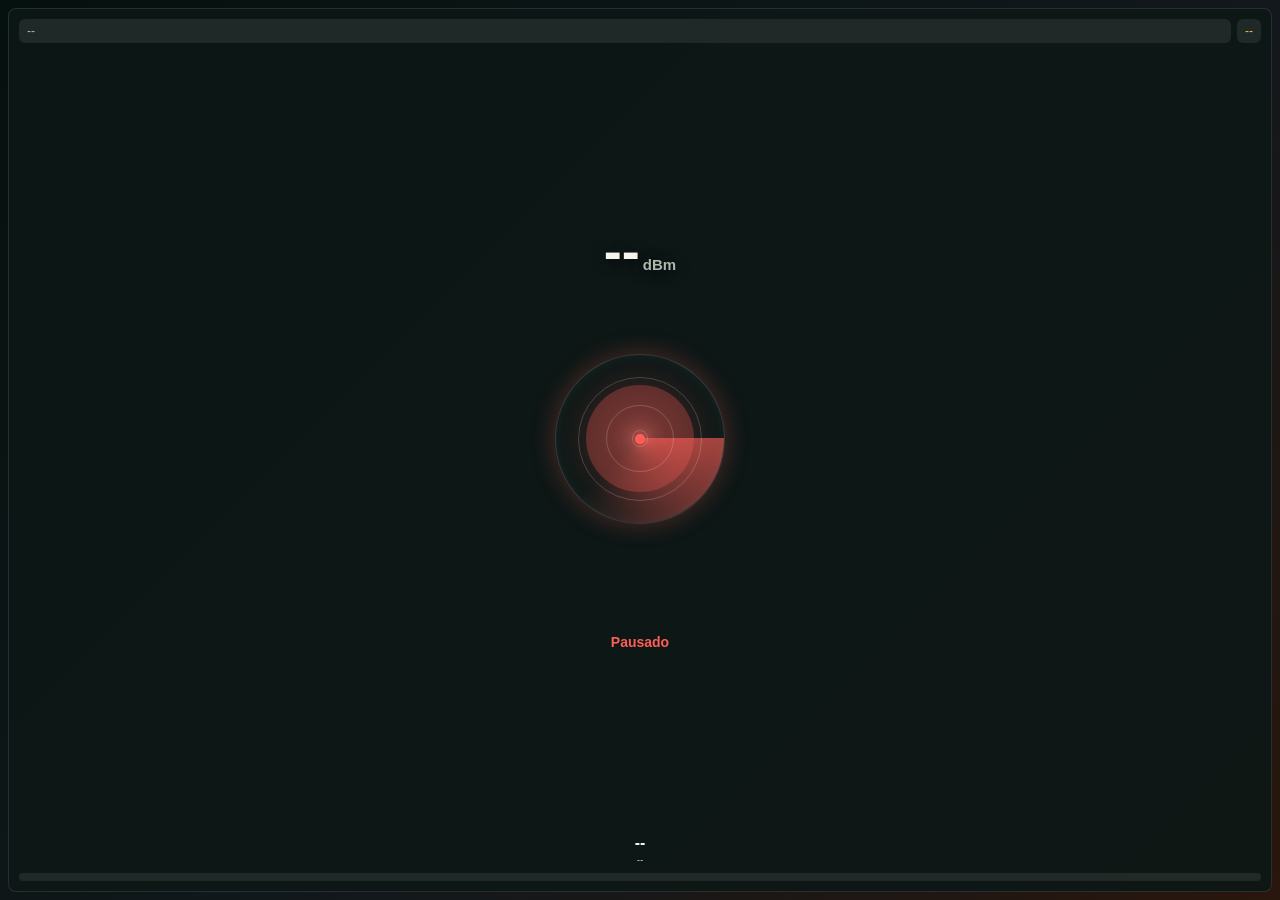
==== web/static/rb.html @ 2f902f6b "12" ====
<!doctype html>
<html lang="en">
  <head>
    <meta charset="utf-8" />
    <meta name="viewport" content="width=device-width, initial-scale=1" />
    <title>WiFi Radar RB</title>
    <link rel="stylesheet" href="rb.css" />
  </head>
  <body>
    <main class="rb-screen">
      <section class="signal-panel" aria-live="polite">
        <header class="topline">
          <span class="chip" id="ifname">--</span>
          <span class="chip right" id="freq">--</span>
        </header>

        <div class="radar-stage">
          <div class="radar" id="radar" aria-hidden="true">
            <div class="sweep"></div>
            <div class="pulse" id="pulse"></div>
            <span class="ring outer"></span>
            <span class="ring middle"></span>
            <span class="ring inner"></span>
            <span class="center-dot"></span>
          </div>

          <div class="readout">
            <div class="readout-main">
              <span id="signal-db">--</span><span class="unit">dBm</span>
            </div>
            <p id="quality">Sin datos</p>
          </div>
        </div>

        <footer class="details">
          <strong id="ssid">--</strong>
          <span id="bssid">--</span>
        </footer>

        <div class="quality-bar" aria-hidden="true">
          <div id="quality-bar"></div>
        </div>
      </section>
    </main>

    <script src="rb.js"></script>
  </body>
</html>
---- web/static/rb.css ----
:root {
  --bg: #07110f;
  --panel: rgba(14, 24, 22, 0.92);
  --panel-strong: rgba(255, 255, 255, 0.08);
  --text: #f7f4ea;
  --muted: #aeb8ad;
  --accent: #f6b84b;
  --signal-color: #ff5e57;
  --signal-rgb: 255, 94, 87;
}

* {
  box-sizing: border-box;
}

html,
body {
  width: 100%;
  height: 100%;
}

body {
  margin: 0;
  overflow: hidden;
  font-family: Inter, "Avenir Next", Arial, sans-serif;
  color: var(--text);
  background: #07110f;
}

.rb-screen {
  width: 100vw;
  height: 100vh;
  height: 100dvh;
  padding: 8px;
  display: grid;
  background:
    linear-gradient(135deg, rgba(5, 17, 14, 0.98), rgba(18, 24, 28, 0.98) 58%, rgba(42, 22, 12, 0.98)),
    var(--bg);
}

.signal-panel {
  min-width: 0;
  min-height: 0;
  display: grid;
  grid-template-rows: auto minmax(0, 1fr) auto auto;
  gap: 6px;
  padding: 8px;
  border: 1px solid rgba(255, 255, 255, 0.1);
  border-radius: 8px;
  background: var(--panel);
}

.topline {
  min-width: 0;
  display: grid;
  grid-template-columns: minmax(0, 1fr) auto;
  gap: 6px;
}

.chip {
  min-width: 0;
  height: 24px;
  display: flex;
  align-items: center;
  padding: 0 8px;
  border-radius: 6px;
  background: var(--panel-strong);
  color: var(--muted);
  font-size: 12px;
  line-height: 1;
  white-space: nowrap;
  overflow: hidden;
  text-overflow: ellipsis;
}

.chip.right {
  color: var(--accent);
}

.radar-stage {
  min-width: 0;
  min-height: 0;
  position: relative;
  display: grid;
  place-items: center;
}

.radar {
  width: 128px;
  height: 128px;
  position: relative;
  overflow: hidden;
  border-radius: 50%;
  border: 1px solid rgba(255, 255, 255, 0.16);
  background:
    radial-gradient(circle at center, rgba(255, 255, 255, 0.1), transparent 23%),
    radial-gradient(circle at center, rgba(var(--signal-rgb), 0.28), transparent 68%);
  box-shadow:
    0 0 24px rgba(var(--signal-rgb), 0.28),
    inset 0 0 20px rgba(255, 255, 255, 0.06);
}

.sweep {
  position: absolute;
  inset: -18%;
  border-radius: 50%;
  background: conic-gradient(from 90deg, rgba(var(--signal-rgb), 0.62), transparent 38%, transparent);
  animation: sweep 2.7s linear infinite;
}

.pulse {
  position: absolute;
  inset: 18%;
  border-radius: 50%;
  background: rgba(var(--signal-rgb), 0.28);
  animation: pulse 2.2s ease-out infinite;
}

.ring {
  position: absolute;
  display: block;
  border-radius: 50%;
  border: 1px solid rgba(255, 255, 255, 0.18);
}

.ring.outer {
  inset: 13%;
}

.ring.middle {
  inset: 30%;
}

.ring.inner {
  inset: 45%;
}

.center-dot {
  position: absolute;
  width: 10px;
  height: 10px;
  top: 50%;
  left: 50%;
  border-radius: 50%;
  background: var(--signal-color);
  box-shadow: 0 0 14px var(--signal-color);
  transform: translate(-50%, -50%);
}

.readout {
  position: absolute;
  inset: 0;
  display: grid;
  place-items: center;
  text-align: center;
  pointer-events: none;
}

.readout-main {
  display: flex;
  align-items: baseline;
  justify-content: center;
  color: var(--text);
  text-shadow: 0 2px 14px rgba(0, 0, 0, 0.7);
}

#signal-db {
  font-size: 40px;
  line-height: 0.9;
  font-weight: 800;
}

.unit {
  margin-left: 3px;
  color: var(--muted);
  font-size: 13px;
  font-weight: 700;
}

#quality {
  margin: 6px 0 0;
  color: var(--signal-color);
  font-size: 12px;
  font-weight: 700;
}

.details {
  min-width: 0;
  display: grid;
  gap: 2px;
  text-align: center;
}

.details strong,
.details span {
  min-width: 0;
  white-space: nowrap;
  overflow: hidden;
  text-overflow: ellipsis;
}

.details strong {
  color: var(--text);
  font-size: 14px;
  line-height: 1.1;
}

.details span {
  color: var(--muted);
  font-size: 10px;
  line-height: 1.1;
}

.quality-bar {
  height: 8px;
  overflow: hidden;
  border-radius: 999px;
  background: rgba(255, 255, 255, 0.08);
}

.quality-bar div {
  width: 0%;
  height: 100%;
  border-radius: inherit;
  background: linear-gradient(90deg, #ff5e57, #f6b84b, #39d66f);
  transition: width 0.35s ease;
}

@keyframes sweep {
  from {
    transform: rotate(0deg);
  }
  to {
    transform: rotate(360deg);
  }
}

@keyframes pulse {
  0% {
    opacity: 0.72;
    transform: scale(0.52);
  }
  72% {
    opacity: 0.08;
    transform: scale(1.08);
  }
  100% {
    opacity: 0;
    transform: scale(1.14);
  }
}

@media (min-height: 290px), (min-width: 420px) {
  .signal-panel {
    gap: 8px;
    padding: 10px;
  }

  .radar {
    width: 170px;
    height: 170px;
  }

  #signal-db {
    font-size: 54px;
  }

  .unit {
    font-size: 15px;
  }

  #quality {
    font-size: 14px;
  }

  .details strong {
    font-size: 16px;
  }
}
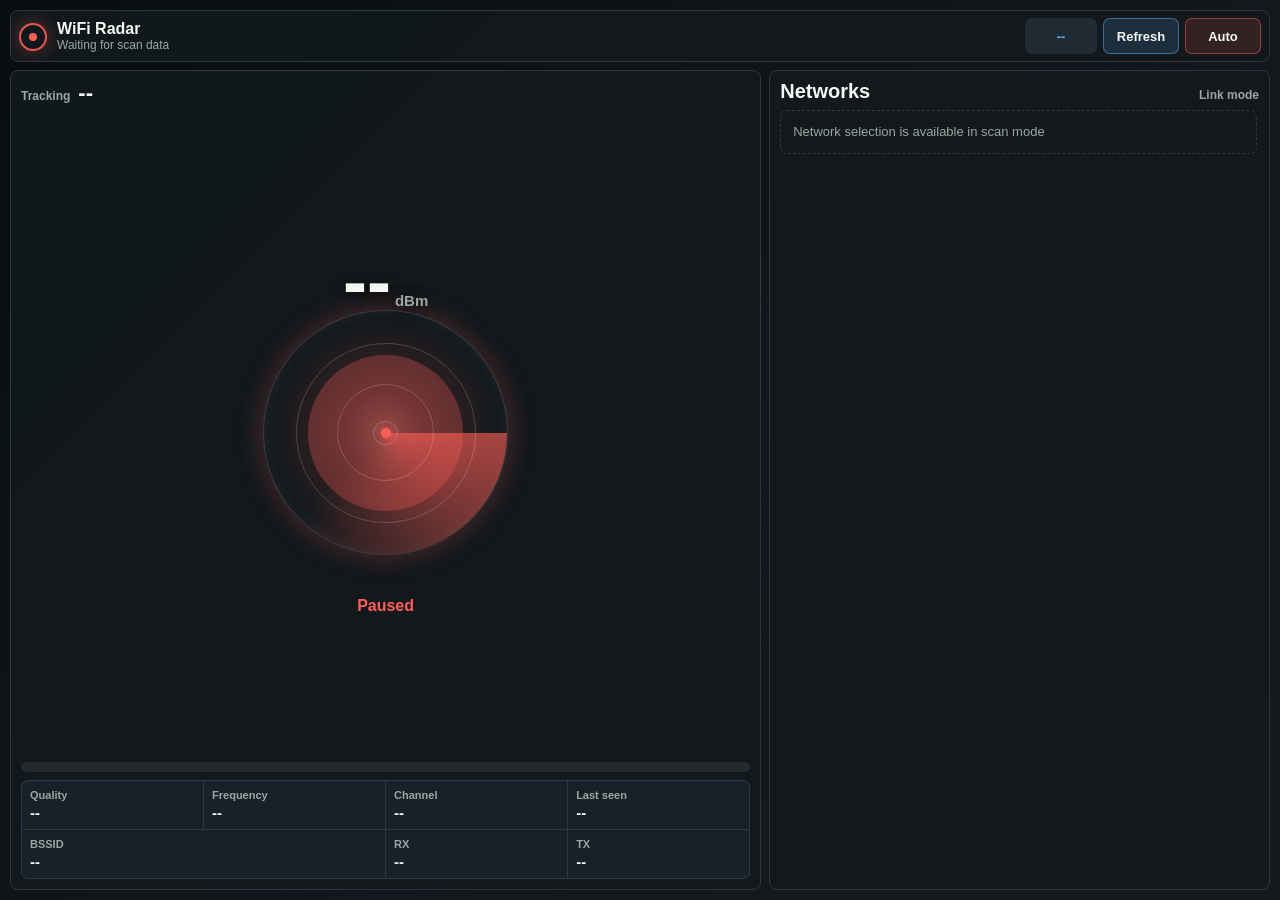
==== commit a584e556: "rb" ====
--- a/web/static/rb.html
+++ b/web/static/rb.html
@@ -8,38 +8,91 @@
   </head>
   <body>
     <main class="rb-screen">
-      <section class="signal-panel" aria-live="polite">
-        <header class="topline">
+      <header class="topbar">
+        <div class="brand">
+          <span class="brand-mark" aria-hidden="true"></span>
+          <div>
+            <strong>WiFi Radar</strong>
+            <span id="status-line">Waiting for scan data</span>
+          </div>
+        </div>
+        <div class="top-actions">
           <span class="chip" id="ifname">--</span>
-          <span class="chip right" id="freq">--</span>
-        </header>
+          <button class="command-button" id="refresh-networks" type="button">Refresh</button>
+          <button class="command-button secondary" id="auto-target" type="button">Auto</button>
+        </div>
+      </header>
 
-        <div class="radar-stage">
-          <div class="radar" id="radar" aria-hidden="true">
-            <div class="sweep"></div>
-            <div class="pulse" id="pulse"></div>
-            <span class="ring outer"></span>
-            <span class="ring middle"></span>
-            <span class="ring inner"></span>
-            <span class="center-dot"></span>
+      <section class="dashboard">
+        <section class="signal-area" aria-live="polite">
+          <div class="target-line">
+            <span>Tracking</span>
+            <strong id="ssid">--</strong>
           </div>
 
-          <div class="readout">
-            <div class="readout-main">
-              <span id="signal-db">--</span><span class="unit">dBm</span>
+          <div class="radar-stage">
+            <div class="radar" id="radar" aria-hidden="true">
+              <div class="sweep"></div>
+              <div class="pulse" id="pulse"></div>
+              <span class="ring outer"></span>
+              <span class="ring middle"></span>
+              <span class="ring inner"></span>
+              <span class="center-dot"></span>
             </div>
-            <p id="quality">Sin datos</p>
+
+            <div class="readout">
+              <div class="readout-main">
+                <span id="signal-db">--</span><span class="unit">dBm</span>
+              </div>
+              <p id="quality">No data</p>
+            </div>
           </div>
-        </div>
 
-        <footer class="details">
-          <strong id="ssid">--</strong>
-          <span id="bssid">--</span>
-        </footer>
+          <div class="quality-bar" aria-hidden="true">
+            <div id="quality-bar"></div>
+          </div>
 
-        <div class="quality-bar" aria-hidden="true">
-          <div id="quality-bar"></div>
-        </div>
+          <div class="metric-grid">
+            <div class="metric">
+              <span>Quality</span>
+              <strong id="quality-score">--</strong>
+            </div>
+            <div class="metric">
+              <span>Frequency</span>
+              <strong id="freq">--</strong>
+            </div>
+            <div class="metric">
+              <span>Channel</span>
+              <strong id="channel">--</strong>
+            </div>
+            <div class="metric">
+              <span>Last seen</span>
+              <strong id="last-seen">--</strong>
+            </div>
+            <div class="metric wide">
+              <span>BSSID</span>
+              <strong id="bssid">--</strong>
+            </div>
+            <div class="metric">
+              <span>RX</span>
+              <strong id="rx">--</strong>
+            </div>
+            <div class="metric">
+              <span>TX</span>
+              <strong id="tx">--</strong>
+            </div>
+          </div>
+        </section>
+
+        <aside class="network-panel">
+          <div class="panel-heading">
+            <h1>Networks</h1>
+            <span id="scan-count">Scanning</span>
+          </div>
+          <div class="network-list" id="network-list">
+            <p class="empty-state">Scanning for nearby networks</p>
+          </div>
+        </aside>
       </section>
     </main>
 
--- a/web/static/rb.css
+++ b/web/static/rb.css
@@ -1,10 +1,12 @@
 :root {
-  --bg: #07110f;
-  --panel: rgba(14, 24, 22, 0.92);
-  --panel-strong: rgba(255, 255, 255, 0.08);
-  --text: #f7f4ea;
-  --muted: #aeb8ad;
-  --accent: #f6b84b;
+  --bg: #090d11;
+  --panel: #12181d;
+  --panel-soft: #182129;
+  --panel-strong: #202b34;
+  --stroke: #2d3942;
+  --text: #f5f7f2;
+  --muted: #9ba8a1;
+  --accent: #5cb7ff;
   --signal-color: #ff5e57;
   --signal-rgb: 255, 94, 87;
 }
@@ -24,57 +26,177 @@
   overflow: hidden;
   font-family: Inter, "Avenir Next", Arial, sans-serif;
   color: var(--text);
-  background: #07110f;
+  background: var(--bg);
+}
+
+button {
+  font: inherit;
 }
 
 .rb-screen {
   width: 100vw;
   height: 100vh;
   height: 100dvh;
-  padding: 8px;
-  display: grid;
+  min-width: 0;
+  min-height: 0;
+  display: grid;
+  grid-template-rows: 52px minmax(0, 1fr);
+  gap: 8px;
+  padding: 10px;
   background:
-    linear-gradient(135deg, rgba(5, 17, 14, 0.98), rgba(18, 24, 28, 0.98) 58%, rgba(42, 22, 12, 0.98)),
+    linear-gradient(135deg, rgba(9, 13, 17, 0.98), rgba(18, 24, 29, 0.98) 58%, rgba(23, 26, 29, 0.98)),
     var(--bg);
 }
 
-.signal-panel {
-  min-width: 0;
-  min-height: 0;
-  display: grid;
-  grid-template-rows: auto minmax(0, 1fr) auto auto;
-  gap: 6px;
-  padding: 8px;
-  border: 1px solid rgba(255, 255, 255, 0.1);
+.topbar,
+.signal-area,
+.network-panel {
+  border: 1px solid var(--stroke);
+  background: rgba(18, 24, 29, 0.96);
+}
+
+.topbar {
+  min-width: 0;
+  display: grid;
+  grid-template-columns: minmax(0, 1fr) auto;
+  align-items: center;
+  gap: 10px;
+  padding: 7px 8px;
   border-radius: 8px;
-  background: var(--panel);
-}
-
-.topline {
-  min-width: 0;
-  display: grid;
-  grid-template-columns: minmax(0, 1fr) auto;
-  gap: 6px;
-}
-
-.chip {
-  min-width: 0;
-  height: 24px;
+}
+
+.brand {
+  min-width: 0;
   display: flex;
   align-items: center;
-  padding: 0 8px;
-  border-radius: 6px;
+  gap: 10px;
+}
+
+.brand-mark {
+  width: 28px;
+  height: 28px;
+  flex: 0 0 auto;
+  border-radius: 50%;
+  border: 2px solid rgba(var(--signal-rgb), 0.9);
+  box-shadow: 0 0 18px rgba(var(--signal-rgb), 0.36);
+  position: relative;
+}
+
+.brand-mark::after {
+  content: "";
+  width: 8px;
+  height: 8px;
+  position: absolute;
+  inset: 8px;
+  border-radius: 50%;
+  background: var(--signal-color);
+}
+
+.brand strong,
+.brand span {
+  display: block;
+  min-width: 0;
+  overflow: hidden;
+  text-overflow: ellipsis;
+  white-space: nowrap;
+}
+
+.brand strong {
+  font-size: 16px;
+  line-height: 1.1;
+}
+
+.brand span {
+  margin-top: 2px;
+  color: var(--muted);
+  font-size: 12px;
+  line-height: 1.1;
+}
+
+.top-actions {
+  display: flex;
+  align-items: center;
+  gap: 6px;
+}
+
+.chip,
+.command-button {
+  height: 36px;
+  display: inline-flex;
+  align-items: center;
+  justify-content: center;
+  border-radius: 7px;
+  white-space: nowrap;
+}
+
+.chip {
+  max-width: 140px;
+  min-width: 72px;
+  padding: 0 10px;
+  overflow: hidden;
+  text-overflow: ellipsis;
   background: var(--panel-strong);
+  color: var(--accent);
+  font-size: 13px;
+  font-weight: 700;
+}
+
+.command-button {
+  min-width: 76px;
+  border: 1px solid rgba(92, 183, 255, 0.46);
+  padding: 0 12px;
+  color: var(--text);
+  background: rgba(92, 183, 255, 0.14);
+  font-size: 13px;
+  font-weight: 800;
+}
+
+.command-button.secondary {
+  border-color: rgba(var(--signal-rgb), 0.5);
+  background: rgba(var(--signal-rgb), 0.14);
+}
+
+.dashboard {
+  min-width: 0;
+  min-height: 0;
+  display: grid;
+  grid-template-columns: minmax(0, 1.2fr) minmax(286px, 0.8fr);
+  gap: 8px;
+}
+
+.signal-area {
+  min-width: 0;
+  min-height: 0;
+  display: grid;
+  grid-template-rows: auto minmax(138px, 1fr) auto auto;
+  gap: 8px;
+  padding: 10px;
+  border-radius: 8px;
+  overflow: hidden;
+}
+
+.target-line {
+  min-width: 0;
+  display: grid;
+  grid-template-columns: auto minmax(0, 1fr);
+  align-items: baseline;
+  gap: 8px;
+}
+
+.target-line span {
   color: var(--muted);
   font-size: 12px;
-  line-height: 1;
-  white-space: nowrap;
-  overflow: hidden;
+  font-weight: 800;
+}
+
+.target-line strong {
+  min-width: 0;
+  overflow: hidden;
+  color: var(--text);
+  font-size: 22px;
+  line-height: 1.05;
   text-overflow: ellipsis;
-}
-
-.chip.right {
-  color: var(--accent);
+  white-space: nowrap;
 }
 
 .radar-stage {
@@ -86,8 +208,8 @@
 }
 
 .radar {
-  width: 128px;
-  height: 128px;
+  width: min(245px, 48vw, 48vh);
+  aspect-ratio: 1;
   position: relative;
   overflow: hidden;
   border-radius: 50%;
@@ -96,8 +218,8 @@
     radial-gradient(circle at center, rgba(255, 255, 255, 0.1), transparent 23%),
     radial-gradient(circle at center, rgba(var(--signal-rgb), 0.28), transparent 68%);
   box-shadow:
-    0 0 24px rgba(var(--signal-rgb), 0.28),
-    inset 0 0 20px rgba(255, 255, 255, 0.06);
+    0 0 28px rgba(var(--signal-rgb), 0.28),
+    inset 0 0 22px rgba(255, 255, 255, 0.06);
 }
 
 .sweep {
@@ -165,54 +287,27 @@
 }
 
 #signal-db {
-  font-size: 40px;
-  line-height: 0.9;
+  font-size: clamp(46px, 10vh, 72px);
+  line-height: 0.88;
+  font-weight: 900;
+}
+
+.unit {
+  margin-left: 4px;
+  color: var(--muted);
+  font-size: 15px;
   font-weight: 800;
 }
 
-.unit {
-  margin-left: 3px;
-  color: var(--muted);
-  font-size: 13px;
-  font-weight: 700;
-}
-
 #quality {
-  margin: 6px 0 0;
+  margin: 8px 0 0;
   color: var(--signal-color);
-  font-size: 12px;
-  font-weight: 700;
-}
-
-.details {
-  min-width: 0;
-  display: grid;
-  gap: 2px;
-  text-align: center;
-}
-
-.details strong,
-.details span {
-  min-width: 0;
-  white-space: nowrap;
-  overflow: hidden;
-  text-overflow: ellipsis;
-}
-
-.details strong {
-  color: var(--text);
-  font-size: 14px;
-  line-height: 1.1;
-}
-
-.details span {
-  color: var(--muted);
-  font-size: 10px;
-  line-height: 1.1;
+  font-size: 16px;
+  font-weight: 900;
 }
 
 .quality-bar {
-  height: 8px;
+  height: 10px;
   overflow: hidden;
   border-radius: 999px;
   background: rgba(255, 255, 255, 0.08);
@@ -222,8 +317,176 @@
   width: 0%;
   height: 100%;
   border-radius: inherit;
-  background: linear-gradient(90deg, #ff5e57, #f6b84b, #39d66f);
+  background: linear-gradient(90deg, #ff5e57, #f6b84b, #38d47a);
   transition: width 0.35s ease;
+}
+
+.metric-grid {
+  min-width: 0;
+  display: grid;
+  grid-template-columns: repeat(4, minmax(0, 1fr));
+  overflow: hidden;
+  border: 1px solid var(--stroke);
+  border-radius: 7px;
+  background: var(--stroke);
+  gap: 1px;
+}
+
+.metric {
+  min-width: 0;
+  display: grid;
+  gap: 3px;
+  padding: 8px;
+  background: var(--panel-soft);
+}
+
+.metric.wide {
+  grid-column: span 2;
+}
+
+.metric span,
+.metric strong {
+  min-width: 0;
+  overflow: hidden;
+  text-overflow: ellipsis;
+  white-space: nowrap;
+}
+
+.metric span {
+  color: var(--muted);
+  font-size: 11px;
+  font-weight: 700;
+}
+
+.metric strong {
+  color: var(--text);
+  font-size: 15px;
+  line-height: 1.15;
+}
+
+.network-panel {
+  min-width: 0;
+  min-height: 0;
+  display: grid;
+  grid-template-rows: auto minmax(0, 1fr);
+  gap: 8px;
+  padding: 10px;
+  border-radius: 8px;
+  overflow: hidden;
+}
+
+.panel-heading {
+  min-width: 0;
+  display: grid;
+  grid-template-columns: minmax(0, 1fr) auto;
+  align-items: end;
+  gap: 8px;
+}
+
+.panel-heading h1 {
+  min-width: 0;
+  margin: 0;
+  overflow: hidden;
+  font-size: 20px;
+  line-height: 1.05;
+  text-overflow: ellipsis;
+  white-space: nowrap;
+}
+
+.panel-heading span {
+  color: var(--muted);
+  font-size: 12px;
+  font-weight: 800;
+}
+
+.network-list {
+  min-width: 0;
+  min-height: 0;
+  display: grid;
+  align-content: start;
+  gap: 6px;
+  overflow-y: auto;
+  padding-right: 2px;
+}
+
+.network-row {
+  width: 100%;
+  min-width: 0;
+  min-height: 62px;
+  display: grid;
+  grid-template-columns: minmax(0, 1fr) 72px;
+  align-items: center;
+  gap: 8px;
+  border: 1px solid rgba(255, 255, 255, 0.08);
+  border-radius: 7px;
+  padding: 8px;
+  color: var(--text);
+  background: var(--panel-soft);
+  text-align: left;
+}
+
+.network-row.selected {
+  border-color: rgba(var(--signal-rgb), 0.85);
+  background: rgba(var(--signal-rgb), 0.12);
+}
+
+.network-main {
+  min-width: 0;
+  display: grid;
+  gap: 4px;
+}
+
+.network-main strong,
+.network-main span {
+  min-width: 0;
+  overflow: hidden;
+  text-overflow: ellipsis;
+  white-space: nowrap;
+}
+
+.network-main strong {
+  font-size: 15px;
+  line-height: 1.1;
+}
+
+.network-main span {
+  color: var(--muted);
+  font-size: 11px;
+  line-height: 1.1;
+}
+
+.network-signal {
+  justify-self: end;
+  color: var(--signal-color);
+  font-size: 13px;
+  font-weight: 900;
+  white-space: nowrap;
+}
+
+.network-meter {
+  display: block;
+  width: 100%;
+  height: 5px;
+  overflow: hidden;
+  border-radius: 999px;
+  background: rgba(255, 255, 255, 0.08);
+}
+
+.network-meter span {
+  display: block;
+  height: 100%;
+  border-radius: inherit;
+  background: var(--signal-color);
+}
+
+.empty-state {
+  margin: 0;
+  padding: 12px;
+  border: 1px dashed var(--stroke);
+  border-radius: 7px;
+  color: var(--muted);
+  font-size: 13px;
+  line-height: 1.35;
 }
 
 @keyframes sweep {
@@ -250,30 +513,75 @@
   }
 }
 
-@media (min-height: 290px), (min-width: 420px) {
-  .signal-panel {
-    gap: 8px;
-    padding: 10px;
+@media (max-width: 720px) {
+  body {
+    overflow: auto;
+  }
+
+  .rb-screen {
+    min-height: 100vh;
+    height: auto;
+    grid-template-rows: auto auto;
+  }
+
+  .topbar,
+  .dashboard {
+    grid-template-columns: 1fr;
+  }
+
+  .top-actions {
+    min-width: 0;
+    justify-content: stretch;
+  }
+
+  .chip,
+  .command-button {
+    flex: 1 1 0;
+    min-width: 0;
+  }
+
+  .dashboard {
+    grid-template-rows: auto minmax(260px, 42vh);
   }
 
   .radar {
-    width: 170px;
-    height: 170px;
-  }
-
-  #signal-db {
-    font-size: 54px;
-  }
-
-  .unit {
-    font-size: 15px;
-  }
-
-  #quality {
-    font-size: 14px;
-  }
-
-  .details strong {
-    font-size: 16px;
-  }
-}
+    width: min(245px, 76vw);
+  }
+
+  .metric-grid {
+    grid-template-columns: repeat(2, minmax(0, 1fr));
+  }
+
+  .metric.wide {
+    grid-column: span 2;
+  }
+}
+
+@media (max-height: 430px) and (min-width: 721px) {
+  .rb-screen {
+    grid-template-rows: 46px minmax(0, 1fr);
+    padding: 8px;
+  }
+
+  .chip,
+  .command-button {
+    height: 32px;
+  }
+
+  .signal-area,
+  .network-panel {
+    padding: 8px;
+  }
+
+  .target-line strong {
+    font-size: 18px;
+  }
+
+  .metric {
+    padding: 6px;
+  }
+
+  .network-row {
+    min-height: 56px;
+  }
+}
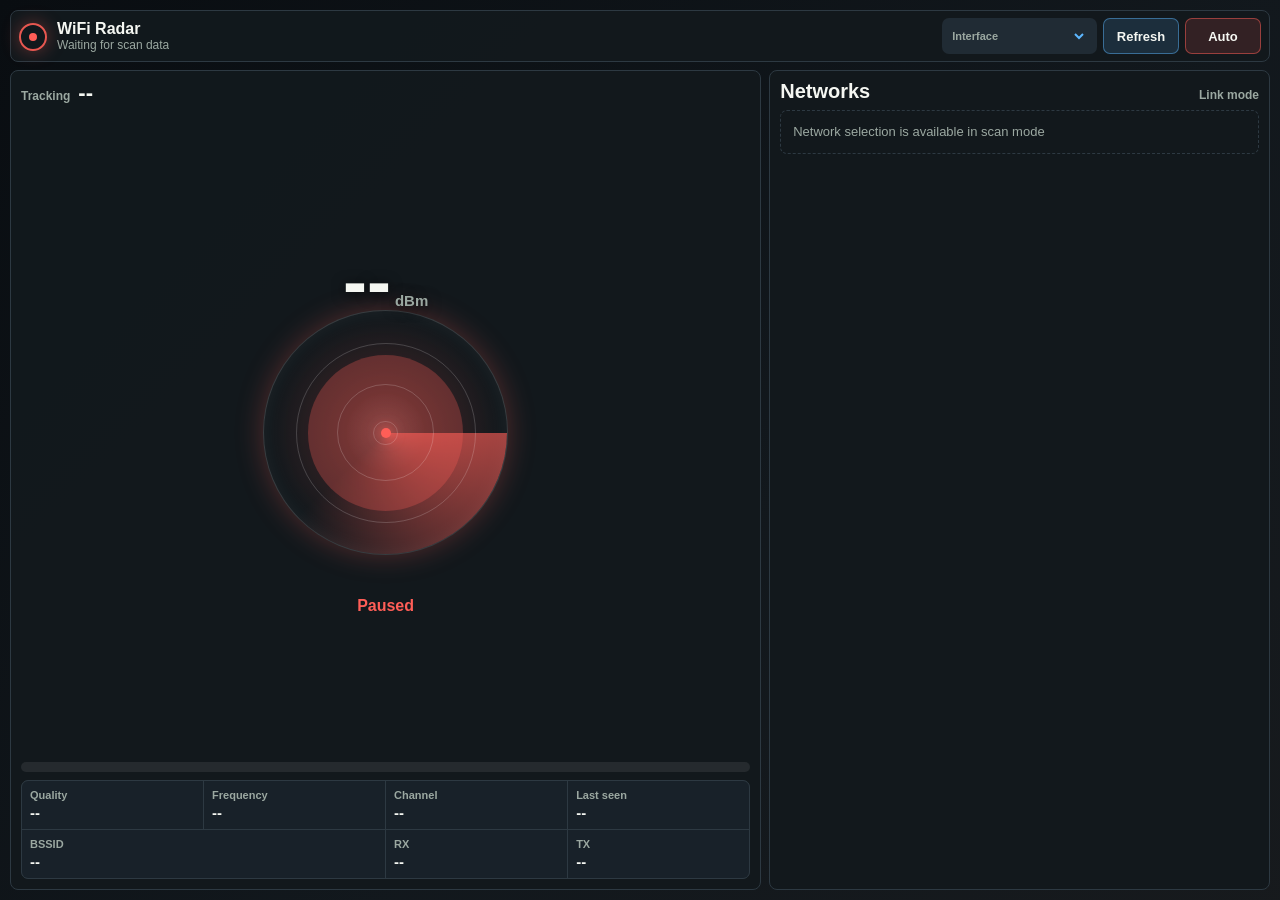
==== commit baae30ff: "as" ====
--- a/web/static/rb.html
+++ b/web/static/rb.html
@@ -17,7 +17,10 @@
           </div>
         </div>
         <div class="top-actions">
-          <span class="chip" id="ifname">--</span>
+          <label class="interface-control" id="interface-control">
+            <span>Interface</span>
+            <select id="interface-select" aria-label="Interface"></select>
+          </label>
           <button class="command-button" id="refresh-networks" type="button">Refresh</button>
           <button class="command-button secondary" id="auto-target" type="button">Auto</button>
         </div>
@@ -92,6 +95,7 @@
           <div class="network-list" id="network-list">
             <p class="empty-state">Scanning for nearby networks</p>
           </div>
+          <div class="network-pages" id="network-pages" aria-label="Network pages"></div>
         </aside>
       </section>
     </main>
--- a/web/static/rb.css
+++ b/web/static/rb.css
@@ -29,7 +29,8 @@
   background: var(--bg);
 }
 
-button {
+button,
+select {
   font: inherit;
 }
 
@@ -120,7 +121,8 @@
 }
 
 .chip,
-.command-button {
+.command-button,
+.interface-control {
   height: 36px;
   display: inline-flex;
   align-items: center;
@@ -129,7 +131,8 @@
   white-space: nowrap;
 }
 
-.chip {
+.chip,
+.interface-control {
   max-width: 140px;
   min-width: 72px;
   padding: 0 10px;
@@ -139,6 +142,32 @@
   color: var(--accent);
   font-size: 13px;
   font-weight: 700;
+}
+
+.interface-control {
+  max-width: 168px;
+  gap: 7px;
+}
+
+.interface-control span {
+  color: var(--muted);
+  font-size: 11px;
+  font-weight: 800;
+}
+
+.interface-control select {
+  min-width: 0;
+  width: 82px;
+  border: 0;
+  outline: 0;
+  color: var(--accent);
+  background: transparent;
+  font-size: 13px;
+  font-weight: 900;
+}
+
+.interface-control option {
+  color: #101418;
 }
 
 .command-button {
@@ -368,7 +397,7 @@
   min-width: 0;
   min-height: 0;
   display: grid;
-  grid-template-rows: auto minmax(0, 1fr);
+  grid-template-rows: auto minmax(0, 1fr) auto;
   gap: 8px;
   padding: 10px;
   border-radius: 8px;
@@ -405,8 +434,7 @@
   display: grid;
   align-content: start;
   gap: 6px;
-  overflow-y: auto;
-  padding-right: 2px;
+  overflow: hidden;
 }
 
 .network-row {
@@ -489,6 +517,36 @@
   line-height: 1.35;
 }
 
+.network-pages {
+  min-height: 36px;
+  display: flex;
+  align-items: center;
+  gap: 5px;
+  overflow: hidden;
+}
+
+.page-button {
+  min-width: 34px;
+  height: 34px;
+  border: 1px solid rgba(255, 255, 255, 0.1);
+  border-radius: 7px;
+  padding: 0 9px;
+  color: var(--text);
+  background: var(--panel-soft);
+  font-size: 12px;
+  font-weight: 900;
+}
+
+.page-button.active {
+  border-color: rgba(92, 183, 255, 0.68);
+  color: #071018;
+  background: var(--accent);
+}
+
+.page-button:disabled {
+  opacity: 0.42;
+}
+
 @keyframes sweep {
   from {
     transform: rotate(0deg);
@@ -535,9 +593,14 @@
   }
 
   .chip,
+  .interface-control,
   .command-button {
     flex: 1 1 0;
     min-width: 0;
+  }
+
+  .interface-control {
+    max-width: none;
   }
 
   .dashboard {
@@ -564,6 +627,7 @@
   }
 
   .chip,
+  .interface-control,
   .command-button {
     height: 32px;
   }
